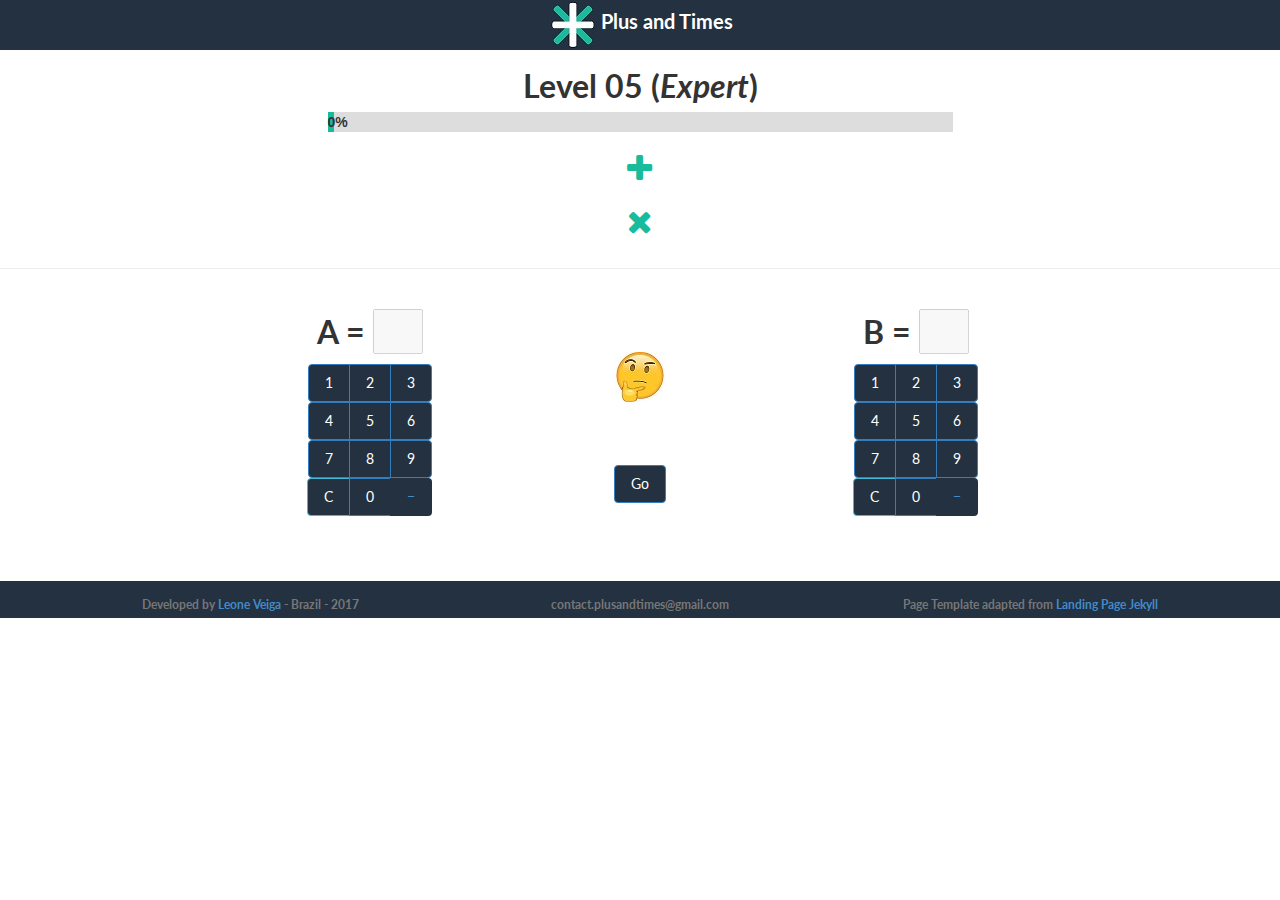
==== level05_161098.html @ e3461a17 "Add files via upload" ====
<!DOCTYPE html>
<html>
  <head>

    <meta charset="utf-8">
    <meta http-equiv="X-UA-Compatible" content="IE=edge">
    <meta name="viewport" content="width=device-width, initial-scale=1">
    <meta name="description" content="Improve your mind.">
    <meta name="author" content="Leone Veiga">

    <title>Plus and Times</title>

    <!-- Bootstrap Core CSS -->
    <link href="css/bootstrap.min.css" rel="stylesheet">

    <!-- Custom CSS -->
    <link href="css/landing-page.css" rel="stylesheet">

    <!-- Custom Fonts -->
    <link href="font-awesome-4.1.0/css/font-awesome.min.css" rel="stylesheet" type="text/css">
    <link href="http://fonts.googleapis.com/css?family=Lato:300,400,700,300italic,400italic,700italic" rel="stylesheet" type="text/css">

    <link rel="shortcut icon" href="img/favicon.ico"></link>

    <style>
      #myProgress {
        width: 100%;
        background-color: #ddd;
      }

      #myBar {
        width: 1%;
        height:5vm;
        background-color: #18bc9c;
        font-family: "Roboto Slab","Helvetica Neue",Helvetica,Arial,sans-serif;
      }
    </style>

</head>

<body onload="myFunction(); myFunction2();">

<section >

  <script>

      var sg;
      var pg;

      var MA = 1;
      var MB = 1;

      var flz = 1;

      function myFunction() {
      
      myFunction2();

      /* 
      O valor não poderá ser menor que min, 
      e será menor (mas não igual) a max.

      function getRandomInt(min, max) {
        min = Math.ceil(min);
        max = Math.floor(max);
        return Math.floor(Math.random() * (max - min)) + min;
      }
      */

      var x = document.getElementById("n1")
      x.innerHTML = Math.floor(Math.random() * (10 + 9)) - 10;

      var y = document.getElementById("n2")
      y.innerHTML = Math.floor(Math.random() * (10 + 9)) - 10;

      var s = parseFloat( x.innerHTML)  +  parseFloat(y.innerHTML);
      document.getElementById("soma").innerHTML = s;

      var p = x.innerHTML * y.innerHTML;
      document.getElementById("produto").innerHTML = p;

      sg = s;
      pg = p;

      }

      var width = 0;

      function compara() {

        var Au = document.getElementById("user_A").value;
        var Bu = document.getElementById("user_B").value;

        document.getElementById("mostra_user_A").innerHTML = Au
        document.getElementById("mostra_user_B").innerHTML = Bu

        var somau = parseFloat(Au) + parseFloat(Bu);
        var produ = parseFloat(Au) * parseFloat(Bu);

        if ((somau == sg) && (produ == pg)){        

              if (flz==1){
              document.getElementById('myImage').src='img/feliz50.jpg';
              flz = 2;
              }
              else{
              document.getElementById('myImage').src='img/feliz50_2.jpg';
              flz = 1;
              }

          var elem = document.getElementById("myBar"); 

          width = width + 1; 
          elem.style.width = width + '%'; 
          elem.innerHTML = width * 1  + '%';

          document.getElementById("form_A").reset();
          document.getElementById("form_B").reset();

          myFunction();

          /* Adaptei aqui (spinner loading page) */
          document.getElementById("myDiv").style.display  = "none";
          document.getElementById("loader").style.display = "block";


      } else {

          document.getElementById("form_A").reset();
          document.getElementById("form_B").reset();
            
              if (flz==1){
              document.getElementById('myImage').src='img/triste50.jpg';
              flz = 2;
              }
              else{
              document.getElementById('myImage').src='img/triste50_2.jpg';
              flz = 1;
              }

      }

      if (width == 100) {

          window.location="game_over.html";   // <<  redirecionar

      }

      }

      function A0(){document.getElementById("user_A").value = 0;}
      function A1(){document.getElementById("user_A").value = 1*MA;}
      function A2(){document.getElementById("user_A").value = 2*MA;}
      function A3(){document.getElementById("user_A").value = 3*MA;}
      function A4(){document.getElementById("user_A").value = 4*MA;}
      function A5(){document.getElementById("user_A").value = 5*MA;}
      function A6(){document.getElementById("user_A").value = 6*MA;}
      function A7(){document.getElementById("user_A").value = 7*MA;}
      function A8(){document.getElementById("user_A").value = 8*MA;}
      function A9(){document.getElementById("user_A").value = 9*MA;}
      function A10(){document.getElementById("user_A").value = 10*MA;}
      function A11(){document.getElementById("user_A").value = 11*MA;}
      function A12(){document.getElementById("user_A").value = 12*MA;}

      function B0(){document.getElementById("user_B").value = 0;}
      function B1(){document.getElementById("user_B").value = 1*MB;}
      function B2(){document.getElementById("user_B").value = 2*MB;}
      function B3(){document.getElementById("user_B").value = 3*MB;}
      function B4(){document.getElementById("user_B").value = 4*MB;}
      function B5(){document.getElementById("user_B").value = 5*MB;}
      function B6(){document.getElementById("user_B").value = 6*MB;}
      function B7(){document.getElementById("user_B").value = 7*MB;}
      function B8(){document.getElementById("user_B").value = 8*MB;}
      function B9(){document.getElementById("user_B").value = 9*MB;}
      function B10(){document.getElementById("user_B").value = 10*MB;}
      function B11(){document.getElementById("user_B").value = 11*MB;}
      function B12(){document.getElementById("user_B").value = 12*MB;}

      function MA0(){
        MA = -1;
        document.getElementById("form_A").reset();
      }

      function PA0(){
        MA = 1;
        document.getElementById("form_A").reset();
      }

      function MB0(){
        MB = -1;
        document.getElementById("form_B").reset();
      }

      function PB0(){
        MB = 1;
        document.getElementById("form_B").reset();
      }


      var myVar2;

      function myFunction2() {
          myVar2 = setTimeout(showPage, 2000);
      }

      function showPage() {
        document.getElementById("loader").style.display = "none";
        document.getElementById("myDiv").style.display = "block";
      }

  </script>

      <div class="row text-center" style="background-color:rgb(35,49, 64);">
        <div class="col-xs-12">
          <div>
            <img style="vertical-align:middle" src="img/logo50.jpg">
            <span class="name" align="left" style="color:white; font-size:20px">  Plus and Times </span>
          </div>
        </div>
      </div>


<!--  <hr>  =============================================== -->

  <div class="row text-center">
    <div class="col-xs-3">
    </div>
    <div class="col-xs-6">
      <h3>Level 05 (<i>Expert</i>)</h3>
      <div id="myProgress">
      <div id="myBar">0%</div>
      </div>
    </div>  
    <div class="col-xs-3"></div>
  </div>

<!-- <hr> =============================================== -->

<div class="row text-center" >
  <div class="col-xs-2"></div>
  <div class="col-xs-8">

    <div id="loader">
      <h3 class="name" ><a style="color:#18bc9c;" class="fa fa-plus fa-spin"> </a> </h3>
      <h3 class="name" ><a style="color:#18bc9c;" class="fa fa-times fa-spin"> </a> </h3>
    </div>

    <div style="display:none;" id="myDiv" class="animate-bottom">
          <h3 class="name"> A <a style="color:rgb(201,48,44);">&plus;</a> B  = <a style="color:gray;" id="soma" ></a></h3>
          <h3 class="name"> A <a style="color:rgb(201,48,44);">&times;</a> B  = <a style="color:gray;" id="produto"></a></h3>
    </div>

  </div>
  <div class="col-xs-2"></div>
</div>

<!--
<i class="fa fa-refresh fa-spin" style="font-size:24px"></i>
<i class="fa fa-cog fa-spin" style="font-size:24px"></i>
-->

<hr> <!-- =============================================== -->

        <!-- Formulário e teclados -->
        <div class="row text-center">
          
          <div class="col-md-2 col-xs-1"></div>
          
          <div class="col-md-3 col-xs-4">

            <div class="row">

                <div class="col-xs-1"></div>

                <div class="col-xs-10">
                      
                      <form id="form_A" onkeypress="return event.keyCode != 13;" > 
                          <h3 class="name"> A = <input style="color:blue; width: 50px; height:5vm; text-align:center;" type="text" name="Au" id="user_A" disabled="disabled" > </h3>
                      </form>

                      <!-- Teclado A -->
                      <div class="row">
                        <div class="btn-group">
                          <a type="button" class="btn btn-primary" onclick="A1();">1</a>
                          <a type="button" class="btn btn-primary" onclick="A2();">2</a>
                          <a type="button" class="btn btn-primary" onclick="A3();">3</a>
                        </div>
                      </div>
                      <div class="row">
                        <div class="btn-group">
                          <a type="button" class="btn btn-primary" onclick="A4();">4</a>
                          <a type="button" class="btn btn-primary" onclick="A5();">5</a>
                          <a type="button" class="btn btn-primary" onclick="A6();">6</a>
                        </div>
                      </div>
                      <div class="row">
                        <div class="btn-group">
                          <a type="button" class="btn btn-primary" onclick="A7();">7</a>
                          <a type="button" class="btn btn-primary" onclick="A8();">8</a>
                          <a type="button" class="btn btn-primary" onclick="A9();">9</a>                    
                        </div>
                      </div>
                      <div class="row">
                        <div class="btn-group">
                          <a type="button" class="btn btn-info"    onclick="PA0();"> C </a>
                          <a type="button" class="btn btn-primary" onclick="A0();">0</a>
                          <a type="button" class="btn btn-basic"  onclick="MA0(); " > &minus; </a>          
                        </div>
                      </div>

                </div>

                <div class="col-xs-1"></div>

            </div>
          </div>

          <div class="col-md-2 col-xs-2">
             <div class="row">
             <h2> &nbsp; </h2>
              <img  id="myImage"   src="img/pensativo50.jpg" >
              <h2> &nbsp; </h2>
              </div>
              <div class="row text-center">
              <a href="#" onclick="compara();" class="btn btn-primary">Go</a>
            </div>

          </div>

          <div class="col-md-3 col-xs-4">

            <div class="row">
                  
                  <div class="col-xs-1"></div>

                  <div class="col-xs-10">
                        <form id="form_B" onkeypress="return event.keyCode != 13;" disabled>  
                            <h3 class="name"> B = <input style="color:blue; width: 50px; height:5vm; text-align:center;" type="text" name="Bu" id="user_B" disabled="disabled" > </h3>
                        </form>

                        <div class="row">
                          <div class="btn-group">
                            <a type="button" class="btn btn-primary" onclick="B1();">1</a>
                            <a type="button" class="btn btn-primary" onclick="B2();">2</a>
                            <a type="button" class="btn btn-primary" onclick="B3();">3</a>
                          </div>
                        </div>
                        <div class="row">
                          <div class="btn-group">
                            <a type="button" class="btn btn-primary" onclick="B4();">4</a>
                            <a type="button" class="btn btn-primary" onclick="B5();">5</a>
                            <a type="button" class="btn btn-primary" onclick="B6();">6</a>
                          </div>
                        </div>
                        <div class="row">
                          <div class="btn-group">
                            <a type="button" class="btn btn-primary" onclick="B7();">7</a>
                            <a type="button" class="btn btn-primary" onclick="B8();">8</a>
                            <a type="button" class="btn btn-primary" onclick="B9();">9</a>
                          </div>
                        </div>
                        <div class="row">
                          <div class="btn-group">
                          <a type="button" class="btn btn-info" onclick="PB0();"> C </a>
                          <a type="button" class="btn btn-primary" onclick="B0();">0</a>
                          <a type="button" class="btn btn-basic" onclick="MB0();" > &minus; </a>                        
                          </div>
                        </div>
                  </div>

                  <div class="col-xs-1"></div>
            </div>
          </div>

          <div class="col-md-2 col-xs-1"></div>
        </div>

<!-- =============================================== -->

  <p style="font-size:0px">A = <a id="mostra_user_A"></a></p>
  <p style="font-size:0px">B = <a id="mostra_user_B"></a></p>

  <h6 style="font-size:0px"> A  = <a style="font-size:0px" id="n1"></a></h6>
  <h6 style="font-size:0px"> B  = <a style="font-size:0px" id="n2"></a></h6>

</section>

<!-- Footer -->
<footer>
    <div class="container">
        <div class="row text-center">
            <div class="col-md-4">
                <p class="copyright text-muted small">Developed by <a href="http://www.leoneveiga.com.br" target="_blank"> Leone Veiga</a> - Brazil - 2017</p>
            </div>
            <div class="col-md-4">
                <p class="copyright text-muted small">contact.plusandtimes@gmail.com</p>
            </div>
            <div class="col-md-4">
                <p class="copyright text-muted small">Page Template adapted from <a href="http://jekyllthemes.org/themes/landing-page/" target="_blank">Landing Page Jekyll</a></p>
            </div>
        </div>
    </div>
</footer>

    <!-- jQuery Version 1.11.0 -->
<script src="js/jquery-1.11.0.js"></script>

<!-- Plugin JavaScript -->
<script src="js/jquery.easing.min.js"></script>

<!-- Bootstrap Core JavaScript -->
<script src="js/bootstrap.min.js"></script>

<!-- Custom Theme JavaScript -->
<script src="js/landing-page.js"></script>

  </body>
</html>
---- css/landing-page.css ----
/*!
 * Start Bootstrap - Landing Page Bootstrap Theme (http://startbootstrap.com)
 * Code licensed under the Apache License v2.0.
 * For details, see http://www.apache.org/licenses/LICENSE-2.0.
 */

body,
html {
    width: 100%;
    height: 100%;
}

body,
h1,
h2,
h3,
h4,
h5,
h6 {
    font-family: "Lato","Helvetica Neue",Helvetica,Arial,sans-serif;
    font-weight: 700;
}

.lead {
    font-size: 18px;
    font-weight: 400;
}

.intro-header {
    padding-top: 1px; /* If you're making other pages, make sure there is 50px of padding to make sure the navbar doesn't overlap content! */
    padding-bottom: 1px;
    text-align: center;
    color: #f8f8f8;
    background: url(../img/intro-bg.jpg) no-repeat center center;
    background-size: cover;
}

.intro-message {
    
    position: relative;
    padding-top: 10%;
    padding-bottom: 10%;

}

.intro-message > h1 {
    margin: 0;
    text-shadow: 2px 2px 3px rgba(0,0,0,0.6);
    font-size: 5em;
}

.intro-divider {
    width: 400px;
    border-top: 1px solid #f8f8f8;
    border-bottom: 1px solid rgba(0,0,0,0.2);
}

.intro-message > h3 {
    text-shadow: 2px 2px 3px rgba(0,0,0,0.6);
}

@media(max-width:767px) {
    .intro-message {
        padding-bottom: 15%;
    }

    .intro-message > h1 {
        font-size: 3em;
    }

    ul.intro-social-buttons > li {
        display: block;
        margin-bottom: 20px;
        padding: 0;
    }

    ul.intro-social-buttons > li:last-child {
        margin-bottom: 0;
    }

    .intro-divider {
        width: 100%;
    }
}

.network-name {
    text-transform: uppercase;
    font-size: 14px;
    font-weight: 400;
    letter-spacing: 2px;
}

.content-section-a {
    padding: 50px 0;
    background-color: #f8f8f8;
}

.content-section-b {
    padding: 50px 0;
    border-top: 1px solid #e7e7e7;
    border-bottom: 1px solid #e7e7e7;
}

.section-heading {
    margin-bottom: 30px;
}

.section-heading-spacer {
    float: left;
    width: 200px;
    border-top: 3px solid #e7e7e7;
}

.banner {
    padding: 100px 0;
    color: #f8f8f8;
    background: url(../img/banner-bg.jpg) no-repeat center center;
    background-size: cover;
}

.banner h2 {
    margin: 0;
    text-shadow: 2px 2px 3px rgba(0,0,0,0.6);
    font-size: 3em;
}

.banner ul {
    margin-bottom: 0;
}

.banner-social-buttons {
    float: right;
    margin-top: 0;
}

@media(max-width:1199px) {
    ul.banner-social-buttons {
        float: left;
        margin-top: 15px;
    }
}

@media(max-width:767px) {
    .banner h2 {
        margin: 0;
        text-shadow: 2px 2px 3px rgba(0,0,0,0.6);
        font-size: 3em;
    }

    ul.banner-social-buttons > li {
        display: block;
        margin-bottom: 20px;
        padding: 0;
    }

    ul.banner-social-buttons > li:last-child {
        margin-bottom: 0;
    }
}

footer {
    padding: 5px 0;
    background-color: rgb(35,49, 64);
}

p.copyright {
    margin: 10px 0 0;
}








/*==================================== */

@media(max-width:50px) {
        h3 {
        padding-top: 0px;
        padding-bottom: 0px;
        font-size: 2px;
        line-height: 2px;
    }
}


@media(min-width:100px) {
        h3 {
        padding-top: 0px;
        padding-bottom: 0px;
        font-size: 14px;
        line-height: 14px;
    }

        h6 {
        padding-top: 0px;
        padding-bottom: 0px;
        font-size: 8px;
        line-height: 8px;
    }
}

@media(min-width:400px) {
        h3 {
        padding-top: 0px;
        padding-bottom: 0px;
        font-size: 18px;
        line-height: 18px;
    }


        h6 {
        padding-top: 0px;
        padding-bottom: 0px;
        font-size: 8px;
        line-height: 8px;
    }
}

@media(min-width:600px) {
    
        h3 {
        padding-top: 0px;
        padding-bottom: 0px;
        font-size: 22px;
        line-height: 22px;
        
    }


        h6 {
        padding-top: 0px;
        padding-bottom: 0px;
        font-size: 10px;
        line-height: 10px;
    }
}

@media(min-width:800px) {
    
        h3 {
        padding-top: 0px;
        padding-bottom: 0px;
        font-size: 28px;
        line-height: 28px;
        
    }


        h6 {
        padding-top: 0px;
        padding-bottom: 0px;
        font-size: 12px;
        line-height: 12px;
    }
}

@media(min-width:1000px) {
    
        h3 {
        padding-top: 0px;
        padding-bottom: 0px;
        font-size: 32px;
        line-height: 32px;
        
    }

        h6 {
        padding-top: 0px;
        padding-bottom: 0px;
        font-size: 12px;
        line-height: 12px;
    }


}


/* ================================== */


@media(max-width:50px) {
        .btn {
        border::1px;
        display:inline-block;
        outline:0;
        padding:4px 4px;
        vertical-align:middle;
        overflow:hidden;
        text-decoration:none;
        text-align:center;
        cursor:pointer;
        white-space:nowrap
        font-size: 2px;
        background-color: #233140;
    }
}

@media(min-width:100px) {
        .btn {
        border::1px;
        display:inline-block;
        outline:0;
        padding:4px 6px;
        vertical-align:middle;
        overflow:hidden;
        text-decoration:none;
        text-align:center;
        cursor:pointer;
        white-space:nowrap
        font-size: 8px;
        background-color: #233140;
    }
}

@media(min-width:400px) {
        .btn {
        border::1px;
        display:inline-block;
        outline:0;
        padding:4px 6px;
        vertical-align:middle;
        overflow:hidden;
        text-decoration:none;
        text-align:center;
        cursor:pointer;
        white-space:nowrap
        font-size: 10px;
        background-color: #233140;
    }
}

@media(min-width:600px) {
    
        .btn {
        border::1px;
        display:inline-block;
        outline:0;
        padding:8px 16px;
        vertical-align:middle;
        overflow:hidden;
        text-decoration:none;
        text-align:center;
        cursor:pointer;
        white-space:nowrap
        font-size: 24px;
        background-color: #233140;
    }
}

@media(min-width:800px) {
    
        .btn {
        border::1px;
        display:inline-block;
        outline:0;
        padding:8px 16px;
        vertical-align:middle;
        overflow:hidden;
        text-decoration:none;
        text-align:center;
        cursor:pointer;
        white-space:nowrap
        font-size: 32px;
        background-color: #233140;
    }
}

@media(min-width:1000px) {
    
        .btn {
        border::1px;
        display:inline-block;
        outline:0;
        padding:8px 16px;
        vertical-align:middle;
        overflow:hidden;
        text-decoration:none;
        text-align:center;
        cursor:pointer;
        white-space:nowrap
        font-size: 32px;
        background-color: #233140;
        
    }
}
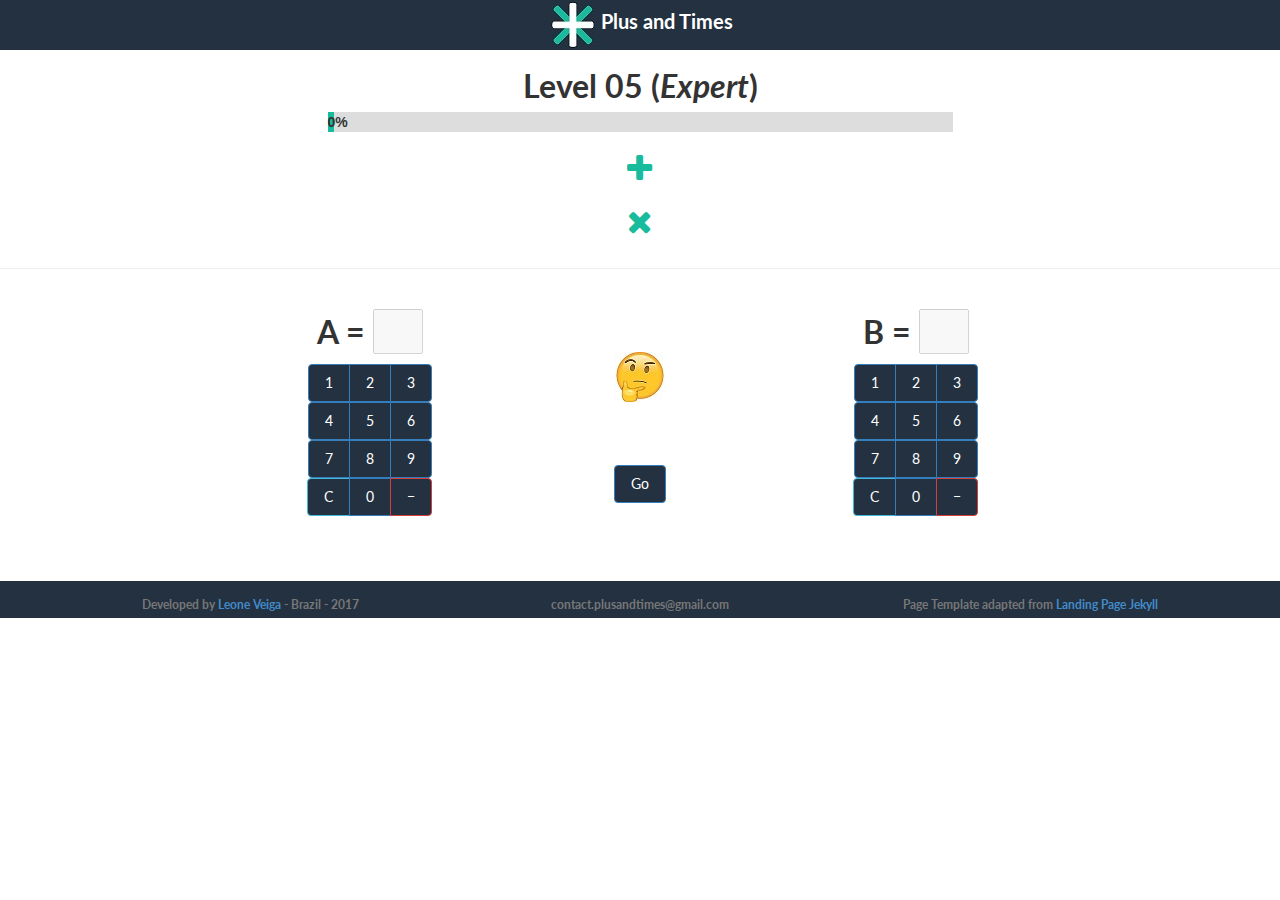
==== commit fd4633f9: "Add files via upload" ====
--- a/level05_161098.html
+++ b/level05_161098.html
@@ -110,7 +110,7 @@
 
           var elem = document.getElementById("myBar"); 
 
-          width = width + 1; 
+          width = width + 10; 
           elem.style.width = width + '%'; 
           elem.innerHTML = width * 1  + '%';
 
@@ -304,7 +304,7 @@
                         <div class="btn-group">
                           <a type="button" class="btn btn-info"    onclick="PA0();"> C </a>
                           <a type="button" class="btn btn-primary" onclick="A0();">0</a>
-                          <a type="button" class="btn btn-basic"  onclick="MA0(); " > &minus; </a>          
+                          <a type="button" class="btn btn-danger"  onclick="MA0(); " > &minus; </a>          
                         </div>
                       </div>
 
@@ -363,7 +363,7 @@
                           <div class="btn-group">
                           <a type="button" class="btn btn-info" onclick="PB0();"> C </a>
                           <a type="button" class="btn btn-primary" onclick="B0();">0</a>
-                          <a type="button" class="btn btn-basic" onclick="MB0();" > &minus; </a>                        
+                          <a type="button" class="btn btn-danger" onclick="MB0();" > &minus; </a>                        
                           </div>
                         </div>
                   </div>
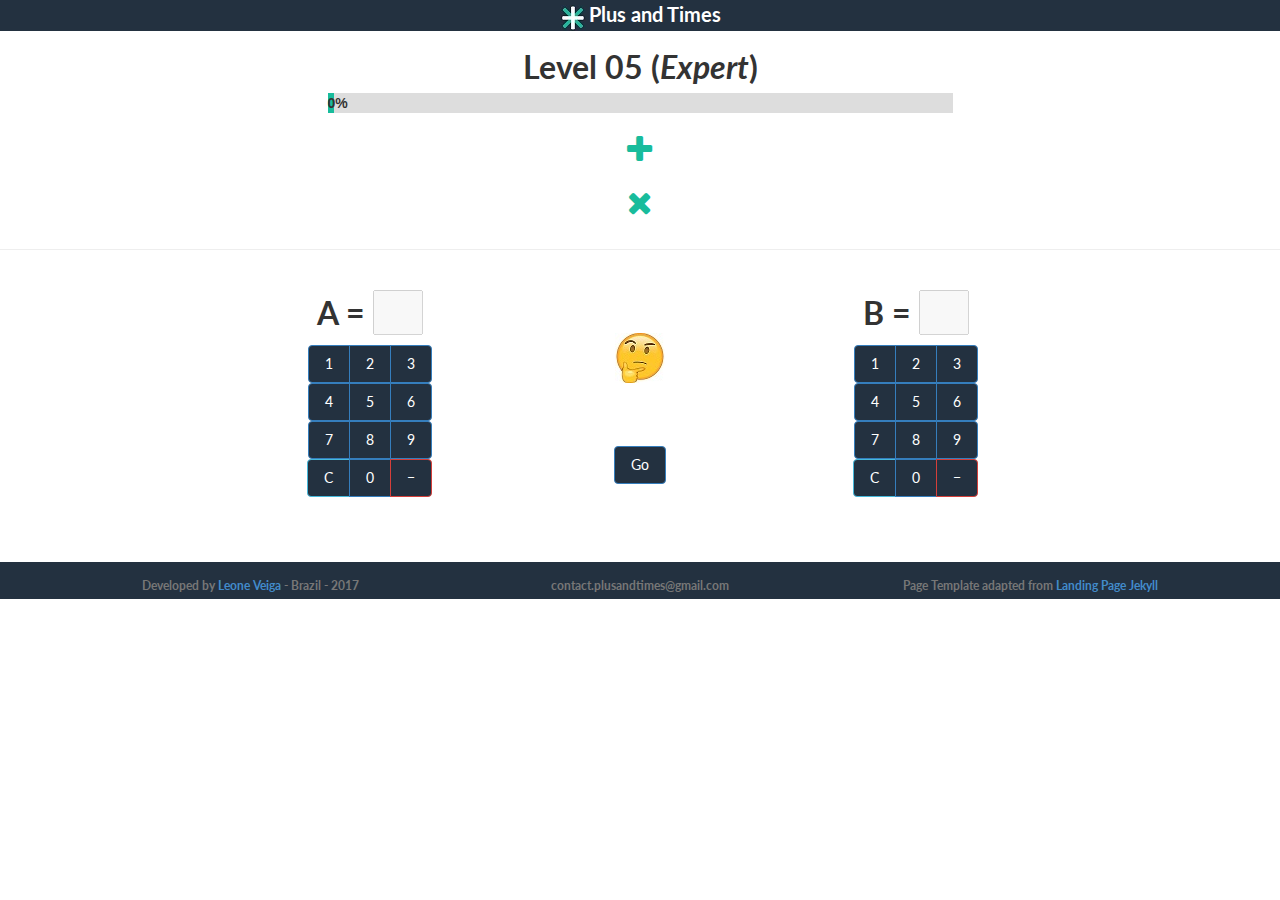
==== commit 01b4353e: "Add files via upload" ====
--- a/level05_161098.html
+++ b/level05_161098.html
@@ -68,10 +68,10 @@
       */
 
       var x = document.getElementById("n1")
-      x.innerHTML = Math.floor(Math.random() * (10 + 9)) - 10;
+      x.innerHTML = Math.floor(Math.random() * (10 + 9)) - 9;
 
       var y = document.getElementById("n2")
-      y.innerHTML = Math.floor(Math.random() * (10 + 9)) - 10;
+      y.innerHTML = Math.floor(Math.random() * (10 + 9)) - 9;
 
       var s = parseFloat( x.innerHTML)  +  parseFloat(y.innerHTML);
       document.getElementById("soma").innerHTML = s;
